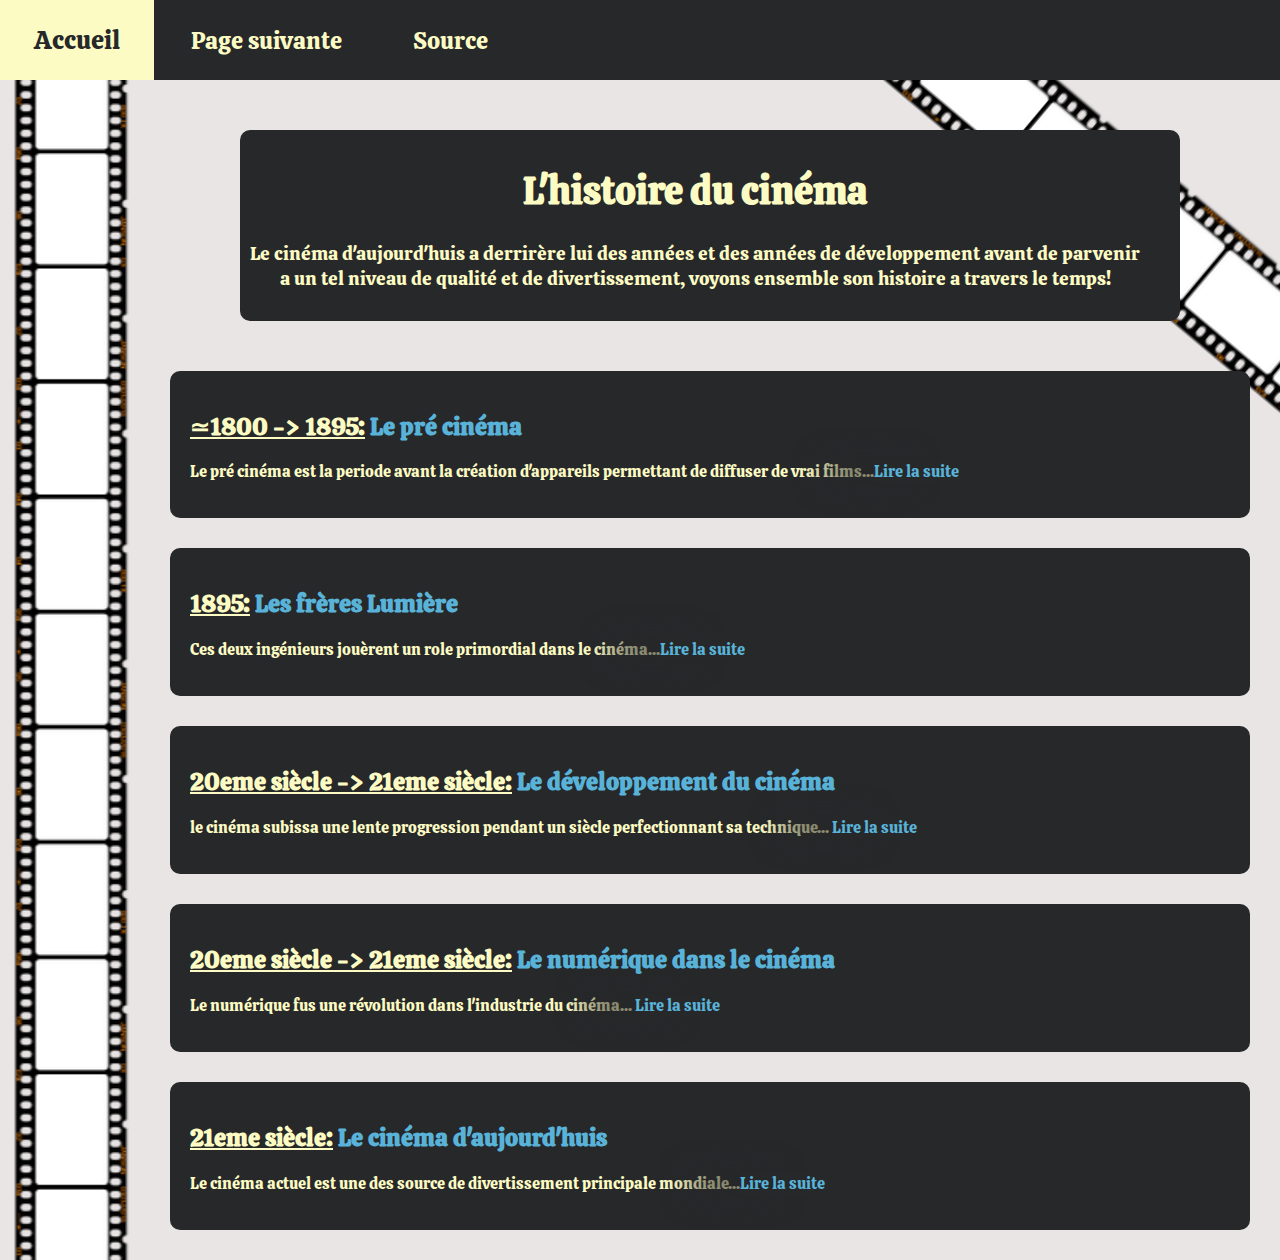
==== index.html @ 482192d6 "Initial commit" ====
<!DOCTYPE html>
<html lang="fr">
<head>
    <meta charset="UTF-8">
    <meta http-equiv="X-UA-Compatible" content="IE=edge">
    <meta name="viewport" content="width=device-width, initial-scale=1.0">
    <link rel="stylesheet" href="style.css">
    <link rel="preconnect" href="https://fonts.googleapis.com">
    <link rel="preconnect" href="https://fonts.gstatic.com" crossorigin>
    <link href="https://fonts.googleapis.com/css2?family=Calistoga&display=swap" rel="stylesheet"> 
    <title>Le cinéma a travers les âges</title>
</head>
<body>
    <header>
        <a href="index.html">Accueil</a>
        <a href="page1.html">Page suivante</a>
        <a href="sources.html">Source</a>
    </header>
    <div class="flex">
        <aside>
        </aside>
        <main>
            <aside class="bend"></aside>
            <div class="title">
                <h1>L'histoire du cinéma</h1>
                <p>Le cinéma d'aujourd'huis a derrirère lui des années et des années de développement avant de parvenir a un tel niveau de qualité et de divertissement, voyons ensemble son histoire a travers le temps!</p>
            </div>
            <article>
                <a href="page1.html">
                    <h2><span class="underline">≃1800 -> 1895:</span> <span class="blue">Le pré cinéma</span></h2>
                    <p>Le pré cinéma est la periode avant la création d'appareils permettant de diffuser de vrai films...<span class="link">Lire la suite</span></p>
                </a>
            </article>
            <article>
                <a href="page2.html">
                    <h2><span class="underline">1895:</span> <span class="blue">Les frères Lumière</span></h2>
                    <p>Ces deux ingénieurs jouèrent un role primordial dans le cinéma...<span class="link">Lire la suite</span></p>
                </a>
            </article> <article>
                <a href="page3.html">
                    <h2><span class="underline">20eme siècle -> 21eme siècle:</span> <span class="blue">Le développement du cinéma</span></h2>
                    <p>le cinéma subissa une lente progression pendant un siècle perfectionnant sa technique... <span class="link">Lire la suite</span></p>
                </a>
            </article> <article>
                <a href="page4.html">
                    <h2><span class="underline">20eme siècle -> 21eme siècle:</span> <span class="blue">Le numérique dans le cinéma</span></h2>
                    <p>Le numérique fus une révolution dans l'industrie du cinéma... <span class="link">Lire la suite</span></p>
                </a>
            </article><article>
                <a href="page5.html">
                    <h2><span class="underline">21eme siècle:</span> <span class="blue">Le cinéma d'aujourd'huis</span></h2>
                    <p>Le cinéma actuel est une des source de divertissement principale mondiale...<span class="link">Lire la suite</span></p>
                </a>
            </article>
        </main>
    </div>
    
</body>
</html>
---- style.css ----
body,html{
    margin: 0;
    padding: 0;
    box-sizing: border-box;
    font-family: 'Calistoga', cursive;
    font-size: 1em;
}
main, aside, header, nav {
    display: block;
}
header{
    background-color:#27282A ;
    display: block;
    position: relative;
    height: 80px;
    width: 100%;
    flex-shrink: 0;
    z-index: 2;
}
header a{
    color: #FDFBC4;
    text-decoration: none;
    display: inline-block;
    position: relative;
    line-height: 80px;
    padding: 0 34px ;
    font-size:1.5em ;
    z-index: 5;
    transition: color 300ms, background-color 300ms, font-size 200ms;
}
header a:hover{
    color: #27282A;
    background-color:#FDFBC4 ;
    font-size: 1.6em;
}

.flex{
    display: flex;
    flex-wrap: nowrap;
    position: relative;
    justify-content: stretch;
    flex-direction: row;
}
aside{
    background-color: #e9e5e5;
    background-image: url("img/frise.png");
    background-repeat: repeat-y;
    background-size: 120px;
    background-position: center;
    flex-shrink: 0;
    position: relative;
    width: 140px;
    min-height: calc(100vh - 80px);
}
main{
    background-color: #e9e5e5;
    flex-grow: 1;
    overflow: hidden;
}
article{
    background-color: #27282A;
    margin: 30px;
    padding: 20px;
    border-radius: 10px;
    transition: box-shadow 100ms , transform 100ms;
}
article a{
    color:#FDFBC4 ;
    text-decoration: none;
}
article{
    color:#FDFBC4 ;
    text-decoration: none;
}
article h2{
    display: block;
    width: fit-content;
}
.underline{text-decoration: underline;}
.blue{
    color:#59B3D9 ;
}
article .link{
    -webkit-box-shadow: -50px 0px 29px 0px #27282A; 
    box-shadow: -50px 0px 29px 0px #27282A;
    color: #59B3D9;
    text-decoration: none;
    transition: box-shadow 200ms;
}
article .link:hover{
    -webkit-box-shadow: -50px 0px 29px 10px #27282A; 
    box-shadow: -50px 0px 29px 10px #27282A;
}
article .linknoshadow{
    color: #59B3D9;
    text-decoration: none;
    transition: opacity 200ms;
}
.linknoshadow:hover{
    opacity: 0.8;
}
article:hover{
    -webkit-box-shadow: 15px 15px 25px -5px rgba(39,40,42,0.99); 
    box-shadow: 15px 15px 25px -5px rgba(39,40,42,0.99);
    transform: translate(-5px,-5px);
}
.title{
    background-color: #27282A;
    color:#FDFBC4 ;
    margin: 50px 100px;
    padding: 10px;
    text-align: center;
    border-radius: 10px;
    font-size: 1.2em;
}
figure{
    float: right;
    margin: 0 20px 10px;
    text-align: center;
}
figure img{
    height: 200px;
}
.title,article{
    position: relative;
    z-index: 2;
}
.bend{
    position: relative;
    transform: rotate(-50deg);
    z-index: 1;
    top: -250px;
    right: 50px;
    float: right;
}
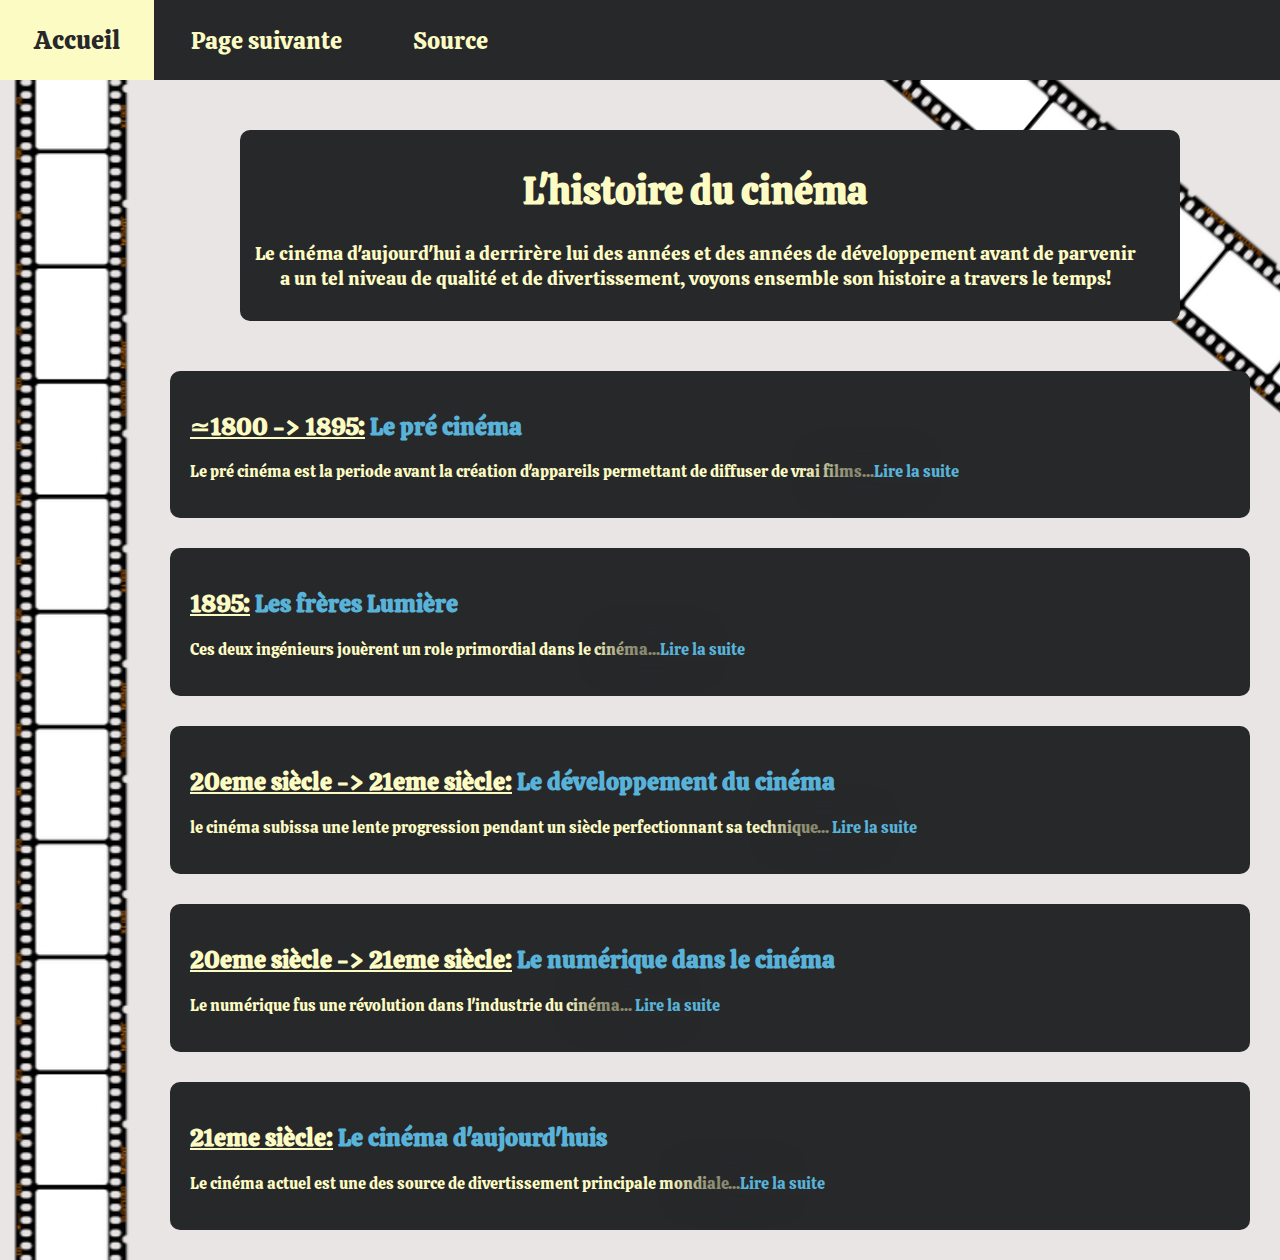
==== commit 19452cef: "fix" ====
--- a/index.html
+++ b/index.html
@@ -23,7 +23,7 @@
             <aside class="bend"></aside>
             <div class="title">
                 <h1>L'histoire du cinéma</h1>
-                <p>Le cinéma d'aujourd'huis a derrirère lui des années et des années de développement avant de parvenir a un tel niveau de qualité et de divertissement, voyons ensemble son histoire a travers le temps!</p>
+                <p>Le cinéma d'aujourd'hui a derrirère lui des années et des années de développement avant de parvenir a un tel niveau de qualité et de divertissement, voyons ensemble son histoire a travers le temps!</p>
             </div>
             <article>
                 <a href="page1.html">
